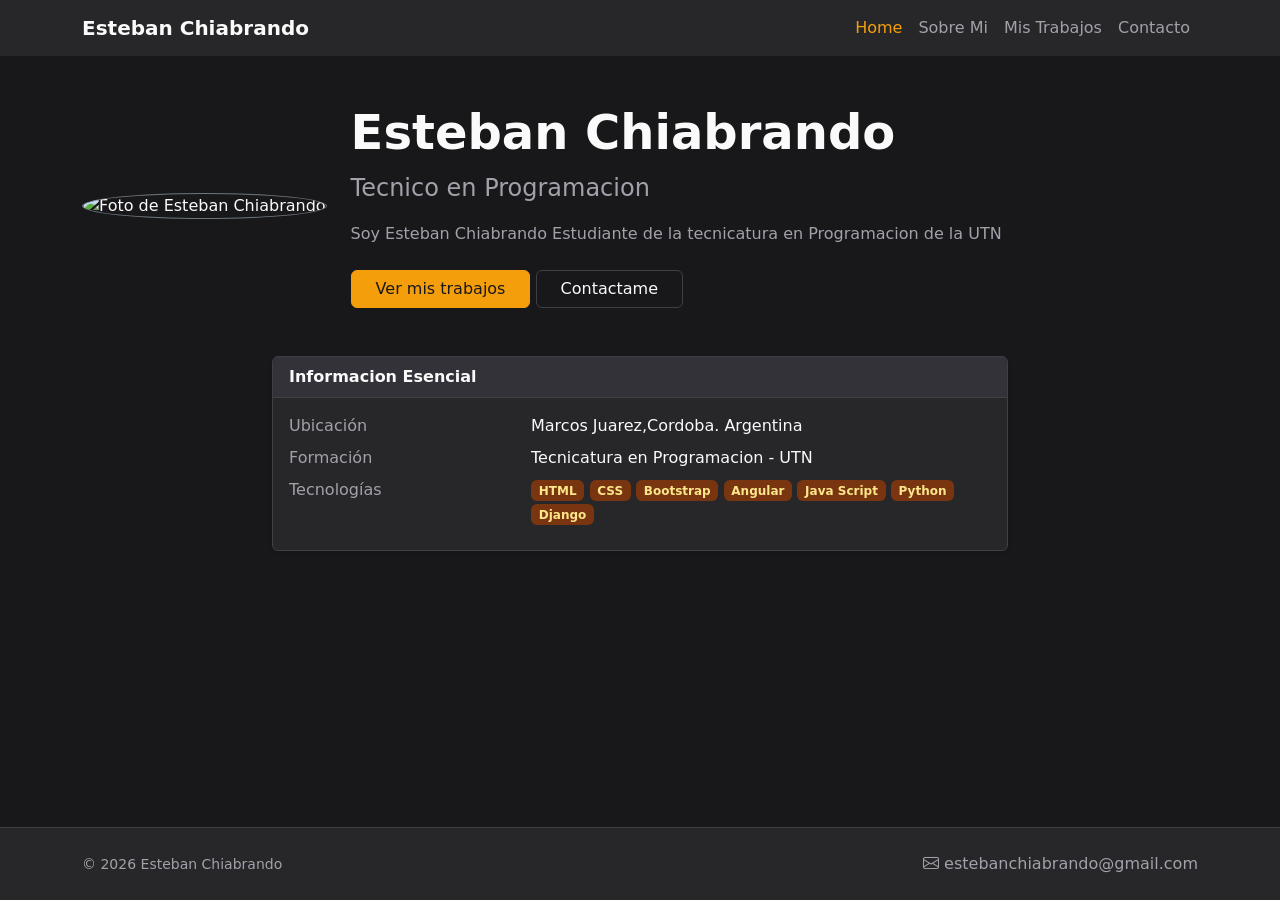
==== index.html @ 48f31153 "Mover el portfolio a la raiz del repo Los archivos estaban anidados en PORTFOLIO/, lo que impedia us" ====
<!DOCTYPE html>
<html lang="es" data-bs-theme="dark">
    <head>
        <meta charset="UTF-8">
        <meta name="viewport" content="width=device-width, initial-scale=1">
        <link href="https://cdn.jsdelivr.net/npm/bootstrap@5.3.8/dist/css/bootstrap.min.css" rel="stylesheet">
        <link href="https://cdn.jsdelivr.net/npm/bootstrap-icons@1.11.3/font/bootstrap-icons.min.css" rel="stylesheet">
        <link href="css/estilos.css" rel="stylesheet">
        <title>PORTFOLIO</title>
    </head>

    <body>

    <!--- NAVEGADOR --->
    <nav class="navbar navbar-expand-lg bg-body-tertiary">
        <div class="container">
            <a class="navbar-brand fw-semibold" href="index.html">Esteban Chiabrando</a>
            <button class="navbar-toggler" type="button" data-bs-toggle="collapse" data-bs-target="#navbarNavDropdown" aria-controls="navbarNavDropdown" aria-expanded="false" aria-label="Toggle navigation">
            <span class="navbar-toggler-icon"></span>
            </button>
            <div class="collapse navbar-collapse" id="navbarNavDropdown">
            <ul class="navbar-nav ms-auto">
                <li class="nav-item">
                <a class="nav-link active" aria-current="page" href="index.html">Home</a>
                </li>
                <li class="nav-item">
                <a class="nav-link" href="sobre-mi.html">Sobre Mi</a>
                </li>
                <li class="nav-item">
                <a class="nav-link" href="trabajos.html">Mis Trabajos</a>
                </li>
                <li class="nav-item">
                <a class="nav-link" href="contacto.html">Contacto</a>
                </li>
            </ul>
            </div>
        </div>
    </nav>

    <main>

        <!--- PRESENTACION: FOTO + NOMBRE --->
        <section class="container py-5">
            <div class="row align-items-center g-4">

                <div class="col-12 col-md-auto text-center">
                    <!-- TODO: cambiar el src por tu foto, ej: img/perfil.jpg -->
                    <img src="C:\Users\Admin\Desktop\PORTFOLIO\imgs\TEBZ.JPG"
                        alt="Foto de Esteban Chiabrando"
                        class="foto-perfil rounded-circle border border-secondary">
                </div>

                <div class="col-12 col-md text-center text-md-start">
                    <h1 class="display-5 fw-bold mb-2">Esteban Chiabrando</h1>
                    <!-- TODO: cambiar por tu rol real -->
                    <p class="fs-4 text-body-secondary mb-3">Tecnico en Programacion</p>
                    <p class="text-body-secondary mb-4">
                        <!-- TODO: dos o tres lineas contando quien sos y que hacés -->
                        Soy Esteban Chiabrando Estudiante de la tecnicatura en Programacion de la UTN
                    </p>
                    <a href="trabajos.html" class="btn btn-primary px-4">Ver mis trabajos</a>
                    <a href="contacto.html" class="btn btn-outline-secondary px-4">Contactame</a>
                </div>

            </div>
        </section>

        <!--- CARD CON MIS DATOS --->
        <section class="container pb-5">
            <div class="row justify-content-center">
                <div class="col-12 col-lg-8">

                    <div class="card shadow-sm">
                        <div class="card-header fw-semibold">
                            Informacion Esencial
                        </div>
                        <div class="card-body">
                            <!-- TODO: completá cada dato. Podés borrar filas o agregar más -->
                            <dl class="row mb-0">

                                <dt class="col-sm-4 text-body-secondary fw-normal">Ubicación</dt>
                                <dd class="col-sm-8">Marcos Juarez,Cordoba. Argentina</dd>

                                <dt class="col-sm-4 text-body-secondary fw-normal">Formación</dt>
                                <dd class="col-sm-8">Tecnicatura en Programacion - UTN</dd>

                                <dt class="col-sm-4 text-body-secondary fw-normal">Tecnologías</dt>
                                <dd class="col-sm-8">
                                    <span class="badge tag-tec">HTML</span>
                                    <span class="badge tag-tec">CSS</span>
                                    <span class="badge tag-tec">Bootstrap</span>
                                    <span class="badge tag-tec">Angular</span>
                                    <span class="badge tag-tec">Java Script</span>
                                    <span class="badge tag-tec">Python</span>
                                    <span class="badge tag-tec">Django</span>
                                </dd>
                            </dl>
                        </div>
                    </div>

                </div>
            </div>
        </section>

    </main>

    <!--- FOOTER --->
    <footer class="bg-body-tertiary border-top mt-auto">
        <div class="container py-4">
            <div class="row align-items-center g-3">

                <div class="col-12 col-md-6 text-center text-md-start">
                    <span class="text-body-secondary small">© 2026 Esteban Chiabrando</span>
                </div>

                <div class="col-12 col-md-6 text-center text-md-end">
                    <a href="mailto:estebanchiabrando@gmail.com"
                       class="text-body-secondary text-decoration-none">
                        <i class="bi bi-envelope"></i> estebanchiabrando@gmail.com
                    </a>
                </div>

            </div>
        </div>
    </footer>

    <script src="https://cdn.jsdelivr.net/npm/bootstrap@5.3.8/dist/js/bootstrap.bundle.min.js"></script>
    </body>
</html>
---- css/estilos.css ----
/* Empuja el footer al fondo aunque la pagina
   tenga poco contenido (sticky footer) */
body {
    display: flex;
    flex-direction: column;
    min-height: 100vh;
}

body > main {
    flex: 1;
}

/* La foto de perfil: cuadrada y recortada al
   centro, no importa que imagen subas */
.foto-perfil {
    width: 180px;
    height: 180px;
    object-fit: cover;
}


/* ============================================
   PALETA: Carbon + Ambar
   ============================================
   Bootstrap 5.3 usa variables CSS, asi que
   alcanza con pisarlas aca. No hace falta
   recompilar Sass ni tocar el HTML.

   #18181b  fondo
   #27272a  superficies (nav, cards, footer)
   #3f3f46  bordes
   #fafafa  texto
   #a1a1aa  texto secundario
   #f59e0b  ACENTO (botones, links, activos)
   ============================================ */

[data-bs-theme="dark"] {
    /* Fondo y texto */
    --bs-body-bg: #18181b;
    --bs-body-bg-rgb: 24, 24, 27;
    --bs-body-color: #fafafa;
    --bs-body-color-rgb: 250, 250, 250;
    --bs-emphasis-color: #ffffff;

    /* Superficies elevadas: nav, footer, cards.
       Mas claras que el fondo = dan profundidad.
       Las clases .bg-body-* usan la variante -rgb,
       asi que hay que declarar las dos */
    --bs-tertiary-bg: #27272a;
    --bs-tertiary-bg-rgb: 39, 39, 42;
    --bs-secondary-bg: #27272a;
    --bs-secondary-bg-rgb: 39, 39, 42;

    /* Texto secundario (.text-body-secondary) */
    --bs-secondary-color: #a1a1aa;
    --bs-tertiary-color: #71717a;

    --bs-border-color: #3f3f46;
    --bs-border-color-translucent: rgba(255, 255, 255, .12);

    /* El acento */
    --bs-primary: #f59e0b;
    --bs-primary-rgb: 245, 158, 11;
    --bs-link-color: #f59e0b;
    --bs-link-color-rgb: 245, 158, 11;
    --bs-link-hover-color: #fbbf24;

    /* Anillo de foco al navegar con Tab */
    --bs-focus-ring-color: rgba(245, 158, 11, .35);
}

/* --- NAVBAR --- */
[data-bs-theme="dark"] .navbar {
    --bs-navbar-color: #a1a1aa;
    --bs-navbar-hover-color: #fafafa;
    --bs-navbar-active-color: #f59e0b;
    --bs-navbar-brand-color: #fafafa;
    --bs-navbar-brand-hover-color: #f59e0b;
}

/* --- CARDS --- */
/* El header un toque mas claro que el cuerpo,
   para que se separe */
[data-bs-theme="dark"] .card {
    --bs-card-bg: #27272a;
    --bs-card-cap-bg: #323238;
    --bs-card-border-color: #3f3f46;
}

/* --- BOTON PRINCIPAL --- */
/* btn-primary NO hereda de --bs-primary: trae sus
   propios colores. Hay que pisarlos uno por uno */
.btn-primary {
    --bs-btn-bg: #f59e0b;
    --bs-btn-border-color: #f59e0b;
    --bs-btn-color: #18181b;
    --bs-btn-hover-bg: #fbbf24;
    --bs-btn-hover-border-color: #fbbf24;
    --bs-btn-hover-color: #18181b;
    --bs-btn-active-bg: #d97706;
    --bs-btn-active-border-color: #d97706;
    --bs-btn-active-color: #18181b;
    --bs-btn-disabled-bg: #f59e0b;
    --bs-btn-disabled-border-color: #f59e0b;
    --bs-btn-disabled-color: #18181b;
    --bs-btn-focus-shadow-rgb: 245, 158, 11;
}

/* --- BOTON SECUNDARIO --- */
/* Texto claro con borde sutil, para que acompanie
   al principal sin competirle */
[data-bs-theme="dark"] .btn-outline-secondary {
    --bs-btn-color: #fafafa;
    --bs-btn-border-color: #3f3f46;
    --bs-btn-hover-bg: #27272a;
    --bs-btn-hover-border-color: #52525b;
    --bs-btn-hover-color: #fafafa;
    --bs-btn-active-bg: #3f3f46;
    --bs-btn-active-border-color: #52525b;
    --bs-btn-active-color: #fafafa;
    --bs-btn-focus-shadow-rgb: 245, 158, 11;
}

/* --- ETIQUETAS DE TECNOLOGIAS --- */
/* Ambar apagado: se leen sin gritar */
.tag-tec {
    background-color: #78350f;
    color: #fde68a;
    font-weight: 600;
}

/* --- FORMULARIO (contacto) --- */
[data-bs-theme="dark"] .form-control,
[data-bs-theme="dark"] .form-select {
    background-color: #202023;
    border-color: #3f3f46;
    color: #fafafa;
}

[data-bs-theme="dark"] .form-control:focus,
[data-bs-theme="dark"] .form-select:focus {
    background-color: #202023;
    border-color: #f59e0b;
    box-shadow: 0 0 0 .25rem rgba(245, 158, 11, .2);
    color: #fafafa;
}

[data-bs-theme="dark"] .form-check-input:checked {
    background-color: #f59e0b;
    border-color: #f59e0b;
}

[data-bs-theme="dark"] .form-check-input:focus {
    border-color: #f59e0b;
    box-shadow: 0 0 0 .25rem rgba(245, 158, 11, .2);
}

/* --- ACORDEON (trabajos) --- */
[data-bs-theme="dark"] .accordion {
    --bs-accordion-bg: #27272a;
    --bs-accordion-border-color: #3f3f46;
    --bs-accordion-btn-color: #fafafa;
    --bs-accordion-active-bg: #323238;
    --bs-accordion-active-color: #f59e0b;
    --bs-accordion-btn-focus-border-color: #f59e0b;
    --bs-accordion-btn-focus-box-shadow: 0 0 0 .25rem rgba(245, 158, 11, .2);
}

/* La flechita del acordeon viene azul de fabrica:
   se la pintamos de ambar cuando esta abierto */
[data-bs-theme="dark"] .accordion-button:not(.collapsed)::after {
    filter: none;
    background-image: url("data:image/svg+xml,%3csvg xmlns='http://www.w3.org/2000/svg' viewBox='0 0 16 16' fill='%23f59e0b'%3e%3cpath fill-rule='evenodd' d='M1.646 4.646a.5.5 0 0 1 .708 0L8 10.293l5.646-5.647a.5.5 0 0 1 .708.708l-6 6a.5.5 0 0 1-.708 0l-6-6a.5.5 0 0 1 0-.708z'/%3e%3c/svg%3e");
}

/* --- LINKS DEL FOOTER --- */
/* Discretos en reposo, ambar al pasar el mouse */
footer a.text-body-secondary:hover {
    color: #f59e0b !important;
}

/* ============================================
   CV (sobre-mi.html)
   ============================================ */

/* Foto chica del encabezado del CV */
.cv-foto {
    width: 130px;
    height: 130px;
    object-fit: cover;
}

/* Titulo de cada seccion, con una barrita ambar
   al costado para que se enganchen visualmente */
.cv-titulo {
    font-size: 1rem;
    font-weight: 700;
    text-transform: uppercase;
    letter-spacing: .06em;
    padding-left: 10px;
    border-left: 3px solid #f59e0b;
    margin-bottom: 1rem;
}

/* Linea de tiempo: una linea vertical con puntos.
   El ::before del contenedor es la linea, el del
   item es el punto */
.cv-timeline {
    position: relative;
    padding-left: 22px;
}

.cv-timeline::before {
    content: '';
    position: absolute;
    left: 5px;
    top: 8px;
    bottom: 8px;
    width: 2px;
    background: var(--bs-border-color);
}

.cv-item {
    position: relative;
    padding-bottom: 1.4rem;
}

.cv-item:last-child {
    padding-bottom: 0;
}

.cv-item::before {
    content: '';
    position: absolute;
    left: -22px;
    top: 6px;
    width: 12px;
    height: 12px;
    border-radius: 50%;
    background: #f59e0b;
    /* El borde del color del fondo tapa la linea
       y hace que el punto flote */
    border: 2px solid var(--bs-body-bg);
}

/* Fecha del item: chica y en mayusculas */
.cv-fecha {
    font-size: .78rem;
    font-weight: 600;
    letter-spacing: .04em;
    text-transform: uppercase;
    color: #f59e0b;
}

/* --- TABLAS --- */
[data-bs-theme="dark"] .table {
    --bs-table-color: var(--bs-body-color);
    --bs-table-bg: transparent;
    --bs-table-border-color: #3f3f46;
    --bs-table-hover-bg: rgba(245, 158, 11, .07);
    --bs-table-hover-color: var(--bs-body-color);
}

/* El encabezado en ambar, para que se lea como
   encabezado y no como una fila mas */
[data-bs-theme="dark"] .table > thead th {
    color: #f59e0b;
    font-size: .72rem;
    font-weight: 700;
    text-transform: uppercase;
    letter-spacing: .05em;
    border-bottom-color: #3f3f46;
}

/* --- SELECCION DE TEXTO --- */
::selection {
    background-color: rgba(245, 158, 11, .3);
    color: #fafafa;
}
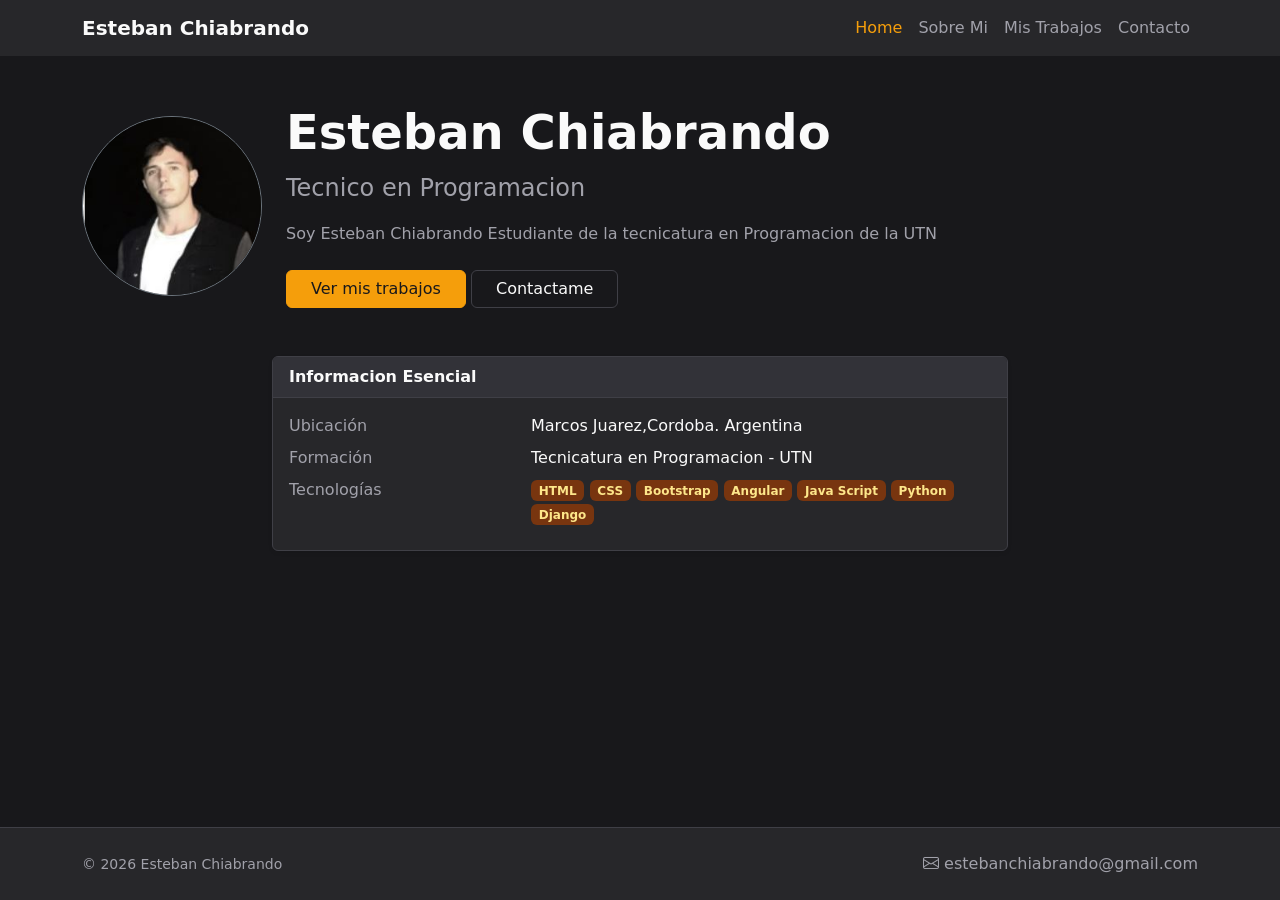
==== commit 719a71e7: "Corregir la foto del inicio y pasar la imagen a minusculas El src apuntaba a C:\Users\Admin\Desktop\" ====
--- a/index.html
+++ b/index.html
@@ -44,8 +44,7 @@
             <div class="row align-items-center g-4">
 
                 <div class="col-12 col-md-auto text-center">
-                    <!-- TODO: cambiar el src por tu foto, ej: img/perfil.jpg -->
-                    <img src="C:\Users\Admin\Desktop\PORTFOLIO\imgs\TEBZ.JPG"
+                    <img src="imgs/tebz.jpg"
                         alt="Foto de Esteban Chiabrando"
                         class="foto-perfil rounded-circle border border-secondary">
                 </div>
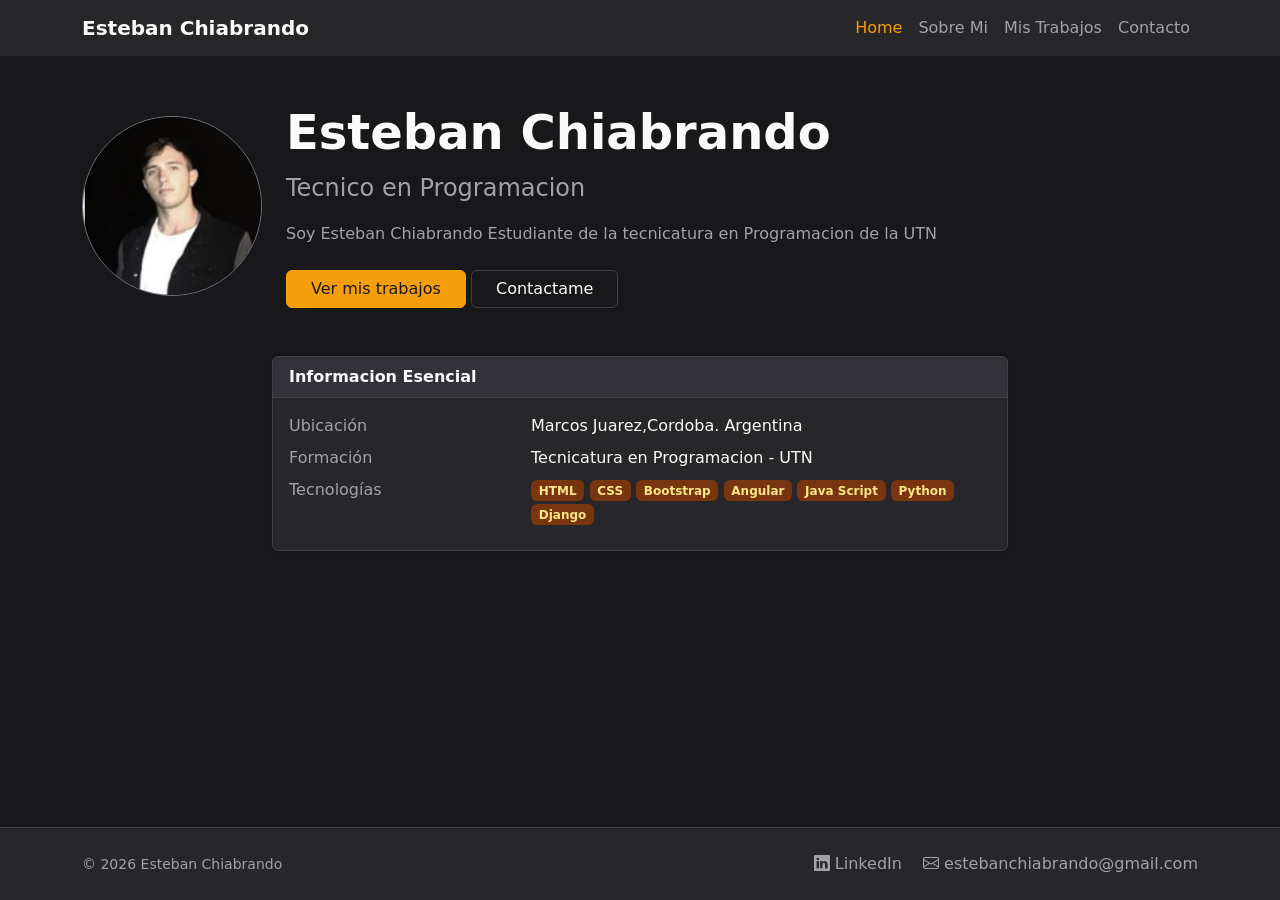
==== commit 3c6253b2: "Reemplazar el telefono por LinkedIn y completar el CV Contacto: - El telefono sale de la tarjeta y d" ====
--- a/index.html
+++ b/index.html
@@ -113,6 +113,12 @@
                 </div>
 
                 <div class="col-12 col-md-6 text-center text-md-end">
+                    <a href="https://www.linkedin.com/in/esteban-chiabrando-911526207/"
+                       class="text-body-secondary text-decoration-none me-3"
+                       target="_blank" rel="noopener">
+                        <i class="bi bi-linkedin"></i> LinkedIn
+                    </a>
+
                     <a href="mailto:estebanchiabrando@gmail.com"
                        class="text-body-secondary text-decoration-none">
                         <i class="bi bi-envelope"></i> estebanchiabrando@gmail.com
